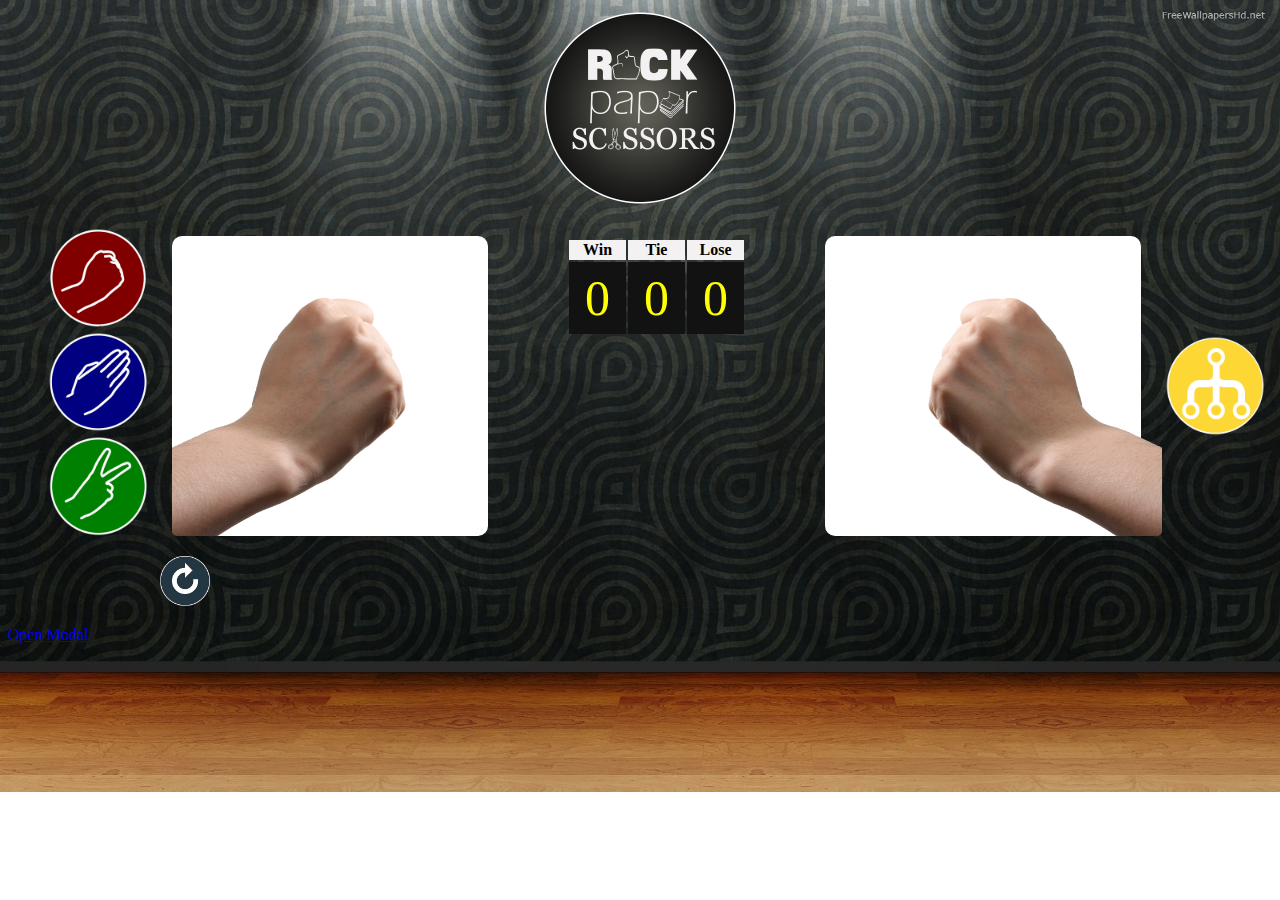
==== templates/index2.html @ 5f8f06bb "Pruebas de mapa" ====
<!DOCTYPE html>

<html lang="en">
    <head>
        <meta charset="utf-8" />
        <title>Rock-Paper-Scissors</title>
        <link rel="stylesheet" href="../static/css/StyleSheet.css"/>
        <link rel="stylesheet" href="../static/css/jquery.modal.css"/>
        <script src="../static/js/jquery.js"></script>
        <script src="../static/js/Script.js"></script>
        <script src="../static/js/socket.io.min.js"></script>
        <script src="../static/js/jquery.modal.js"></script>
        <script src="../static/js/cytoscape.min.js"></script>
        <script src="../static/js/dagre.min.js"></script>
        <script src="../static/js/cytoscape-dagre.js"></script>
        <link rel="shortcut icon" href="../static/images/rsp_icon.ico">
    </head>
    <body>        
        <center><img src="../static/images/rsp.png" width=200 height=200></center>
        <div>
            <div id="user_buttons">
                <ul>
                    <li><a href="#" onclick="javascript:showUserHand(this);" data-section="user_rock_hand"><img src="../static/images/rock_logo.png" title="Play Rock" width=100 height=100></a></li>
                    <li><a href="#" onclick="javascript:showUserHand(this);" data-section="user_paper_hand"><img src="../static/images/paper_logo.png" title="Play Paper" width=100 height=100></a></li>
                    <li><a href="#" onclick="javascript:showUserHand(this);" data-section="user_scissors_hand"><img src="../static/images/scissor_logo.png" title="Play Scissors" width=100 height=100></a></li>
                </ul>
            </div>
                        
            <div id="user_hand">
                <img id="user_rock_hand" class="show" src="../static/images/user_rock.png" width=300 height=300 style="border-radius: 5px;">
                <img id="user_paper_hand" class="hidden" src="../static/images/user_paper.png" width=300 height=300 style="border-radius: 5px;">
                <img id="user_scissors_hand" class="hidden" src="../static/images/user_scissor.png" width=300 height=300 style="border-radius: 5px;">
            </div>

            <div id="scores">
                <table>
                    <tr id="table_heads">
                        <th>Win</th>
                        <th>Tie</th>
                        <th>Lose</th>
                    </tr>
                    <tr id="table_scores">
                        <td id="win_score">0</td>
                        <td id="tie_score">0</td>    
                        <td id="lose_score">0</td>
                    </tr>
                </table>
            </div>

            <div id="pc_hand">
                <img id="pc_rock_hand" class="show" src="../static/images/pc_rock.png" width=300 height=300 style="border-radius: 5px; margin: 0px 0px 0px 37px;">
                <img id="pc_paper_hand"class="hidden" src="../static/images/pc_paper.png" width=300 height=300 style="border-radius: 5px; margin: 0px 0px 0px 37px;">
                <img id="pc_scissors_hand" class="hidden" src="../static/images/pc_scissor.png" width=300 height=300 style="border-radius: 5px; margin: 0px 0px 0px 37px;">
            </div>

            <div id="pc_buttons">
                <img src="../static/images/alg_logo.png" title="See what PC is thinking" width=100 height=100 style="margin-bottom: 100%;">
            </div>
        </div>

        <a href="#" onclick="javascript:resetScores();"><img src="../static/images/refresh.png" title="Restart Game" width=50 height=50 style="margin-left: 12%;"></a>

        <div id="result_msg">
            <div id="win" class="hidden">WIN!</div>
            <div id="tie" class="hidden">TIE!</div>
            <div id="lose" class="hidden">LOSE!</div>
        </div>

        <!--<div id="cy"></div>-->

        <!-- Modal HTML embedded directly into document -->
        <div id="ex1" style="display:none;">
        <p>Thanks for clicking.  That felt good.  <a href="#" rel="modal:close">Close</a> or press ESC</p>
        </div>

        <!-- Link to open the modal -->
        <p><a href="#ex1" rel="modal:open">Open Modal</a></p>
    </body>
</html>
---- static/css/StyleSheet.css ----
body{
  
  background: url("../images/stage.jpg") no-repeat; 
  background-size: 100% 120%;  
}

#user_buttons,#user_hand,#scores,#pc_hand,#pc_buttons{
	display: inline-block;
}

ul{
  	list-style-type: none;
}

#user_hand{
	width: 25%;
	background-color: white;
  	margin-left: 20px;
  	border-radius: 10px;
}

#scores{
	text-align: center;
	margin: 0px 75px 200px 75px;
}

td{
	width:55px;
	height: 70px;
}

#table_heads{
	background-color: #f3f1f1;	
	font-family: 'Century Gothic';
}

#table_scores{
	background-color: #121212;
	font-family: georgia;
	font-size: 50px;
	color: #FFFF00;
}

#pc_hand{
	width: 25%;
	background-color: white;  
  	border-radius: 10px;
  	margin-right: 20px;
}

.show{
	display: block;
}

.hidden{
	display: none;
}

#win,#tie,#lose{
	position: absolute;
	font-family: impact;
    font-size: 125px;    
    text-shadow: -3px 0 white, 0 3px white, 3px 0 white, 0 -3px white;
}

#win{
	margin-top: -19%;
    margin-left: 40.5%;
	color: green;
}

#tie{
	margin-top: -19%;
    margin-left: 43%;
	color: #7B7F7B;
}

#lose{
	margin-top: -19%;
    margin-left: 39.5%;
	color: #E40000;
}

#cy {
	width: 100%;
	height: 100%;
	position: absolute;
	left: 0;
	top: 0;
	z-index: 999;
}
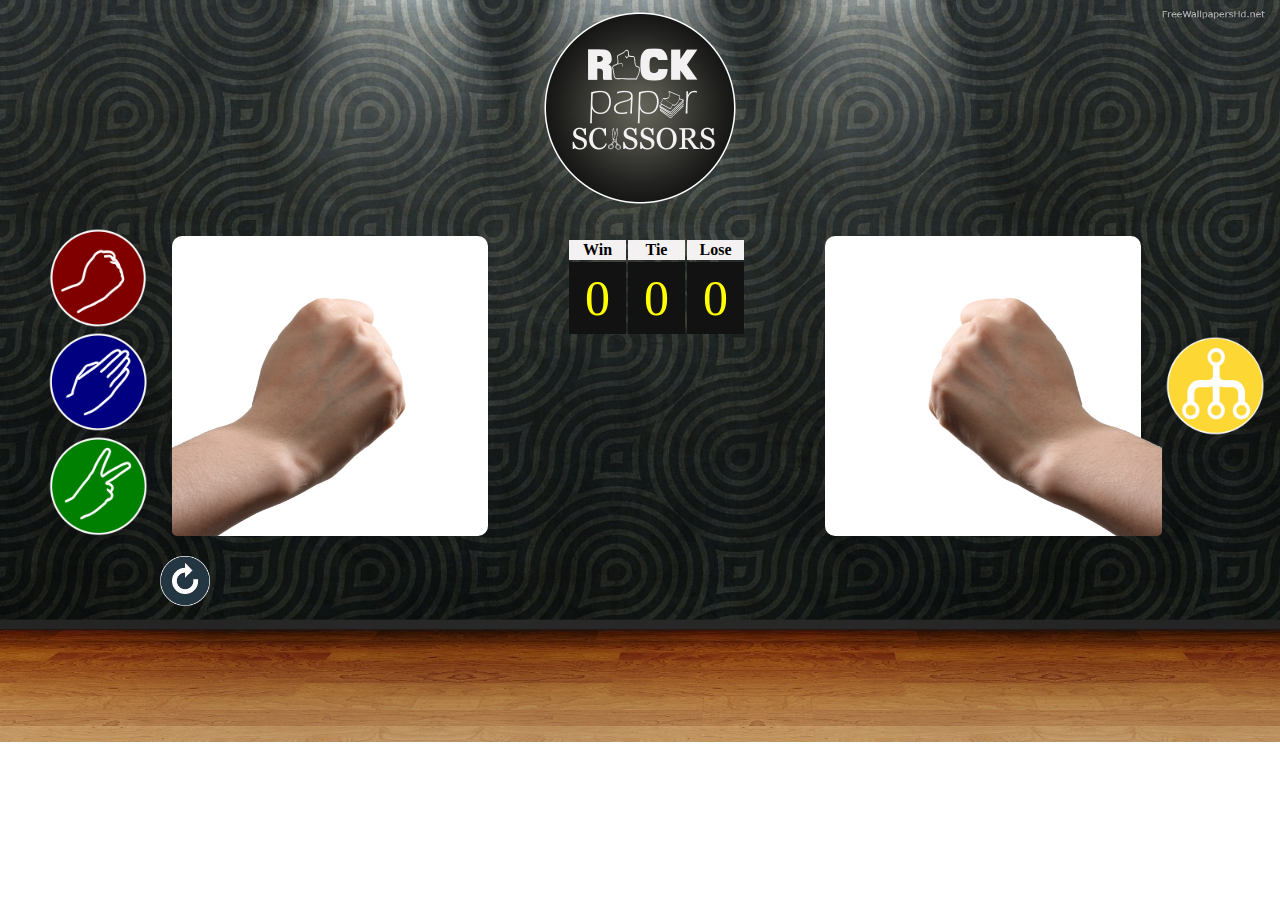
==== commit a421e24d: "Agregando socket para enviar informacion de arbol" ====
--- a/templates/index2.html
+++ b/templates/index2.html
@@ -5,14 +5,9 @@
         <meta charset="utf-8" />
         <title>Rock-Paper-Scissors</title>
         <link rel="stylesheet" href="../static/css/StyleSheet.css"/>
-        <link rel="stylesheet" href="../static/css/jquery.modal.css"/>
         <script src="../static/js/jquery.js"></script>
         <script src="../static/js/Script.js"></script>
-        <script src="../static/js/socket.io.min.js"></script>
-        <script src="../static/js/jquery.modal.js"></script>
-        <script src="../static/js/cytoscape.min.js"></script>
-        <script src="../static/js/dagre.min.js"></script>
-        <script src="../static/js/cytoscape-dagre.js"></script>
+        <script type="text/javascript" src="//cdnjs.cloudflare.com/ajax/libs/socket.io/1.3.5/socket.io.min.js"></script>
         <link rel="shortcut icon" href="../static/images/rsp_icon.ico">
     </head>
     <body>        
@@ -53,7 +48,7 @@
                 <img id="pc_scissors_hand" class="hidden" src="../static/images/pc_scissor.png" width=300 height=300 style="border-radius: 5px; margin: 0px 0px 0px 37px;">
             </div>
 
-            <div id="pc_buttons">
+            <div id="pc_buttons" onclick="javascript:showAlg(this);">
                 <img src="../static/images/alg_logo.png" title="See what PC is thinking" width=100 height=100 style="margin-bottom: 100%;">
             </div>
         </div>
@@ -65,15 +60,5 @@
             <div id="tie" class="hidden">TIE!</div>
             <div id="lose" class="hidden">LOSE!</div>
         </div>
-
-        <!--<div id="cy"></div>-->
-
-        <!-- Modal HTML embedded directly into document -->
-        <div id="ex1" style="display:none;">
-        <p>Thanks for clicking.  That felt good.  <a href="#" rel="modal:close">Close</a> or press ESC</p>
-        </div>
-
-        <!-- Link to open the modal -->
-        <p><a href="#ex1" rel="modal:open">Open Modal</a></p>
     </body>
 </html>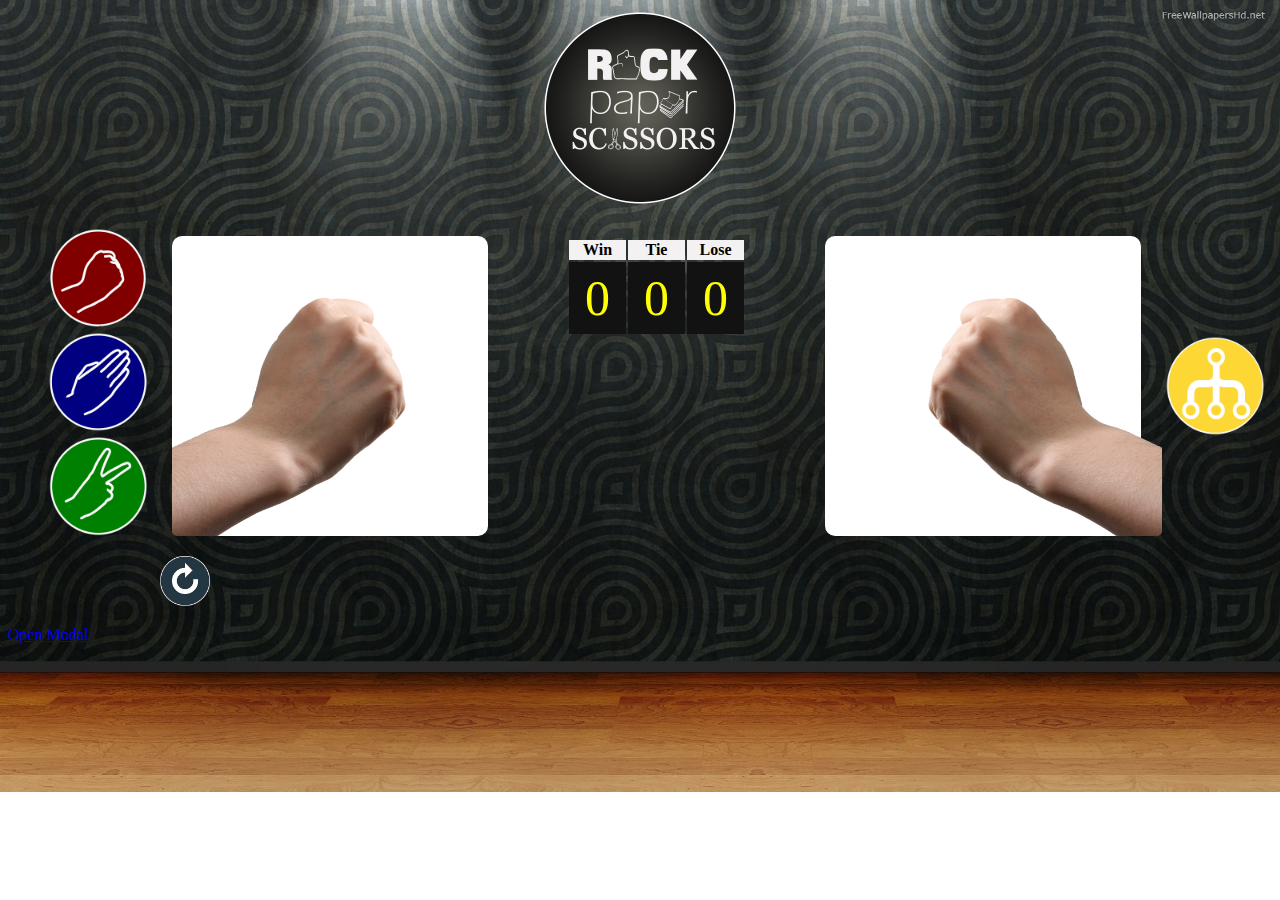
==== commit 3995babc: "Merge branch 'master' of github.com:rubancar/rps_ia" ====
--- a/templates/index2.html
+++ b/templates/index2.html
@@ -5,9 +5,14 @@
         <meta charset="utf-8" />
         <title>Rock-Paper-Scissors</title>
         <link rel="stylesheet" href="../static/css/StyleSheet.css"/>
+        <link rel="stylesheet" href="../static/css/jquery.modal.css"/>
         <script src="../static/js/jquery.js"></script>
         <script src="../static/js/Script.js"></script>
-        <script type="text/javascript" src="//cdnjs.cloudflare.com/ajax/libs/socket.io/1.3.5/socket.io.min.js"></script>
+        <script src="../static/js/socket.io.min.js"></script>
+        <script src="../static/js/jquery.modal.js"></script>
+        <script src="../static/js/cytoscape.min.js"></script>
+        <script src="../static/js/dagre.min.js"></script>
+        <script src="../static/js/cytoscape-dagre.js"></script>
         <link rel="shortcut icon" href="../static/images/rsp_icon.ico">
     </head>
     <body>        
@@ -60,5 +65,15 @@
             <div id="tie" class="hidden">TIE!</div>
             <div id="lose" class="hidden">LOSE!</div>
         </div>
+
+        <!--<div id="cy"></div>-->
+
+        <!-- Modal HTML embedded directly into document -->
+        <div id="ex1" style="display:none;">
+        <p>Thanks for clicking.  That felt good.  <a href="#" rel="modal:close">Close</a> or press ESC</p>
+        </div>
+
+        <!-- Link to open the modal -->
+        <p><a href="#ex1" rel="modal:open">Open Modal</a></p>
     </body>
 </html>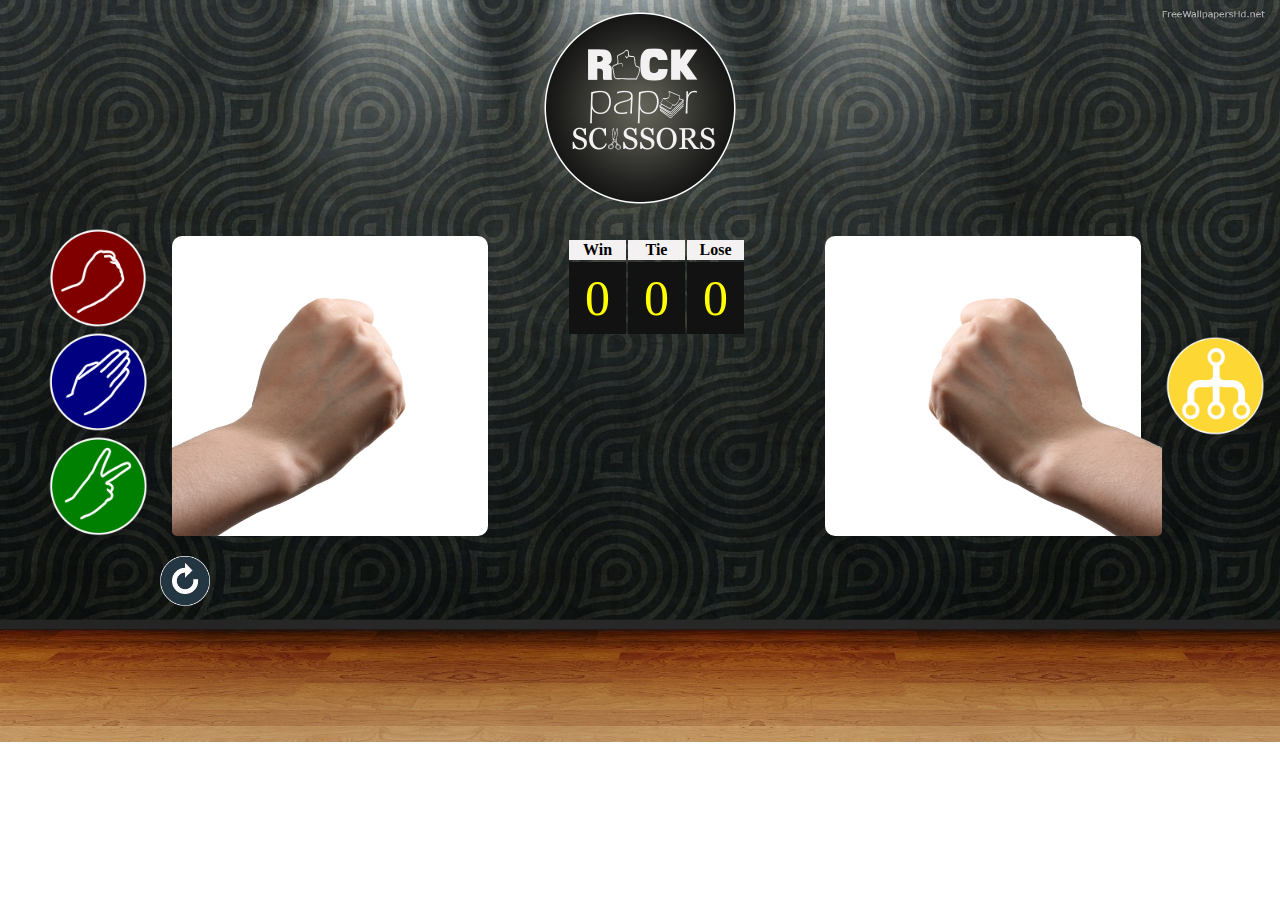
==== commit 7b14905f: "Decision Tree" ====
--- a/templates/index2.html
+++ b/templates/index2.html
@@ -49,12 +49,14 @@
 
             <div id="pc_hand">
                 <img id="pc_rock_hand" class="show" src="../static/images/pc_rock.png" width=300 height=300 style="border-radius: 5px; margin: 0px 0px 0px 37px;">
-                <img id="pc_paper_hand"class="hidden" src="../static/images/pc_paper.png" width=300 height=300 style="border-radius: 5px; margin: 0px 0px 0px 37px;">
+                <img id="pc_paper_hand" class="hidden" src="../static/images/pc_paper.png" width=300 height=300 style="border-radius: 5px; margin: 0px 0px 0px 37px;">
                 <img id="pc_scissors_hand" class="hidden" src="../static/images/pc_scissor.png" width=300 height=300 style="border-radius: 5px; margin: 0px 0px 0px 37px;">
             </div>
 
-            <div id="pc_buttons" onclick="javascript:showAlg(this);">
-                <img src="../static/images/alg_logo.png" title="See what PC is thinking" width=100 height=100 style="margin-bottom: 100%;">
+            <div id="pc_buttons">
+                <a href="#popup" onclick="javascript:pcThinking(this);" rel="modal:open">
+                    <img src="../static/images/alg_logo.png" title="See what PC is thinking" width=100 height=100 style="margin-bottom: 100%;">
+                </a>
             </div>
         </div>
 
@@ -66,14 +68,22 @@
             <div id="lose" class="hidden">LOSE!</div>
         </div>
 
-        <!--<div id="cy"></div>-->
+        
+        <div id="cy" class="hideCanvas"></div>
+
 
         <!-- Modal HTML embedded directly into document -->
-        <div id="ex1" style="display:none;">
-        <p>Thanks for clicking.  That felt good.  <a href="#" rel="modal:close">Close</a> or press ESC</p>
+        <div id="popup" class="modal" style="opacity: 1; display: none;">
+            <h2>DECISION TREE</h2>
+            <div id="container">
+                <div id="imgCont">
+                    <img id="imgTree" src="">
+                </div>
+                <div id="msgPred">
+                    El arbol tiene una cancion y te la canto yo
+                </div>
+            </div>
         </div>
 
-        <!-- Link to open the modal -->
-        <p><a href="#ex1" rel="modal:open">Open Modal</a></p>
     </body>
 </html>--- a/static/css/StyleSheet.css
+++ b/static/css/StyleSheet.css
@@ -3,6 +3,8 @@
   background: url("../images/stage.jpg") no-repeat; 
   background-size: 100% 120%;  
 }
+
+
 
 #user_buttons,#user_hand,#scores,#pc_hand,#pc_buttons{
 	display: inline-block;
@@ -81,16 +83,48 @@
 	color: #E40000;
 }
 
+h2{
+	font-family: 'Century Gothic';
+	margin-bottom: 45px;
+}
+
 #cy {
 	width: 100%;
 	height: 100%;
 	position: absolute;
 	left: 0;
 	top: 0;
-	z-index: 999;
+	z-index: 2;
+}
+
+.hideCanvas{
+	display: none;
+}
+
+.showCanvas{
+	visibility: visible;
+}
+
+#container{
+	margin-left: 10%;
+	font-family: georgia;
+}
+
+#imgCont,#msgPred{
+	display: table-cell;
+}
+
+#imgCont{
+	width: 50%;
+}
+
+#msgPred{
+	vertical-align: middle;
 }
 
 
 
 
 
+
+
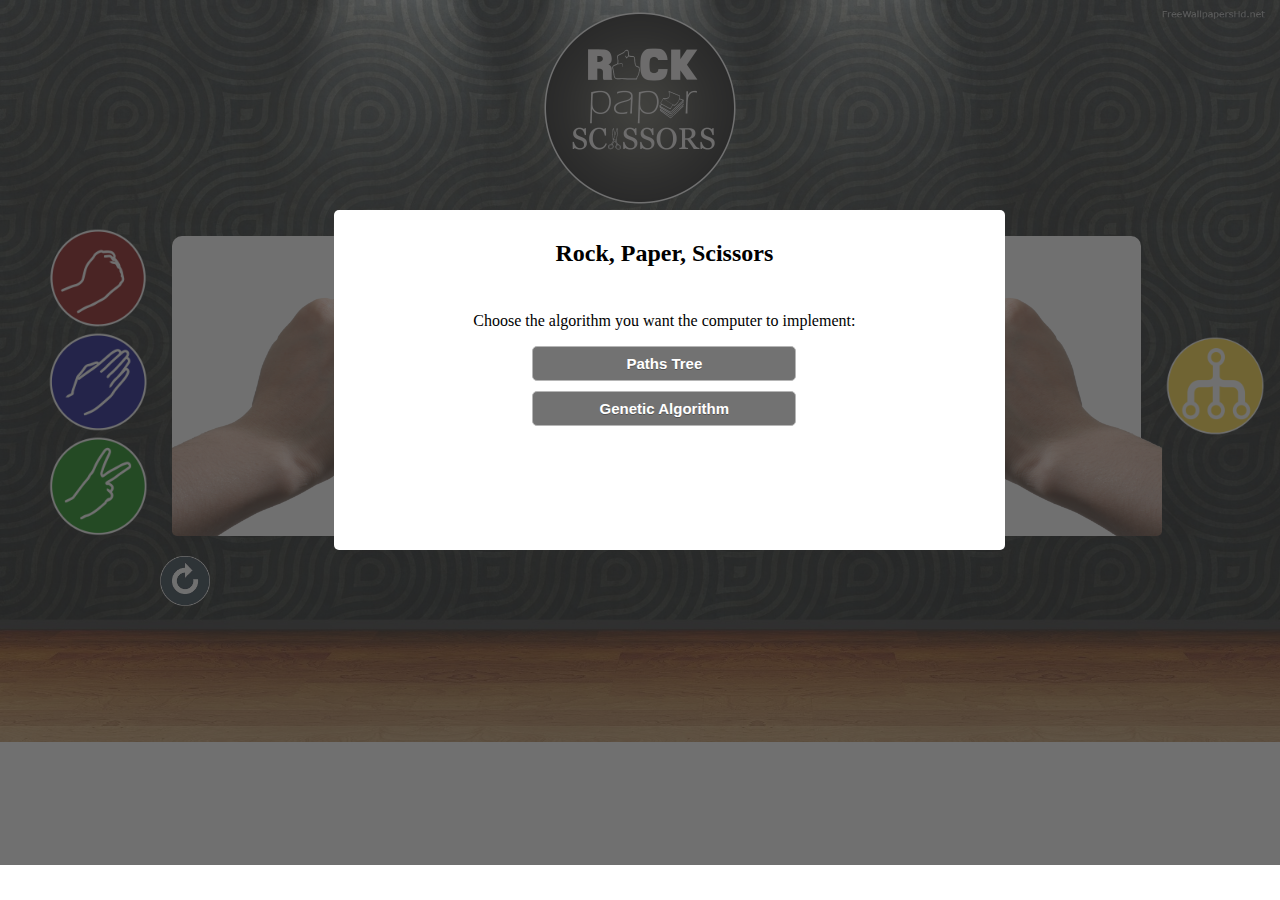
==== commit c390058d: "Popup eleccion de algoritmo" ====
--- a/templates/index2.html
+++ b/templates/index2.html
@@ -71,10 +71,9 @@
         
         <div id="cy" class="hideCanvas"></div>
 
-
         <!-- Modal HTML embedded directly into document -->
         <div id="popup" class="modal" style="opacity: 1; display: none;">
-            <h2>DECISION TREE</h2>
+            <h2>PATHS TREE</h2>
             <div id="container">
                 <div id="imgCont">
                     <img id="imgTree" src="">
@@ -85,5 +84,15 @@
             </div>
         </div>
 
+        <div id="initialPop" style="display:none;">
+            <h2>Rock, Paper, Scissors</h2>
+            <div>Escoja el tipo de algoritmo que desea que la computadora implemente:</div>
+            <p>Thanks for clicking.  That felt good.  <a href="#" rel="modal:close">Close</a> or press ESC</p>
+        </div>
+
+        <script>
+            createPopup();
+        </script>
+
     </body>
 </html>--- a/static/css/StyleSheet.css
+++ b/static/css/StyleSheet.css
@@ -122,9 +122,54 @@
 	vertical-align: middle;
 }
 
+#initialPop{
+	width: 50%;
+	height: 50%;
+}
+
+.pop{
+    position: absolute;
+    z-index: 100;
+    top: 0;
+    left: 0;
+    width: 86%;
+    height: 85%;
+    background: rgba(51,51,51,0.7);
+    padding: 100px 0px 0px 191px;
+}
+
+.popBody{
+    width: 60%;
+    height: 30%;
+    background-color: white;
+    border-radius: 5px;
+    padding: 10px 10px 100px 0px;
+    margin-left: 13%;
+    margin-top: 10%;
+    text-align: center;
+    font-family: 'Century Gothic';
+}
+
+#pathsTree,#gA{
+	background-color: #727272;
+	color: white;
+	border: 1px solid #B6B6B6;
+	text-shadow: 0px 1px rgba(0, 0, 0, 0.3);
+	background-image: -moz-linear-gradient(center top , rgb(77, 144, 254), rgb(53, 122, 232));
+	transition: all 0s ease 0s;
+	width: 40%;
+	height: 35px;
+	border-radius: 5px;
+	font-size: 15px;
+	font-weight: bold;
+	font-family: arial;
+	margin-bottom: 10px;
+	cursor: pointer;
+}
 
 
 
 
 
 
+
